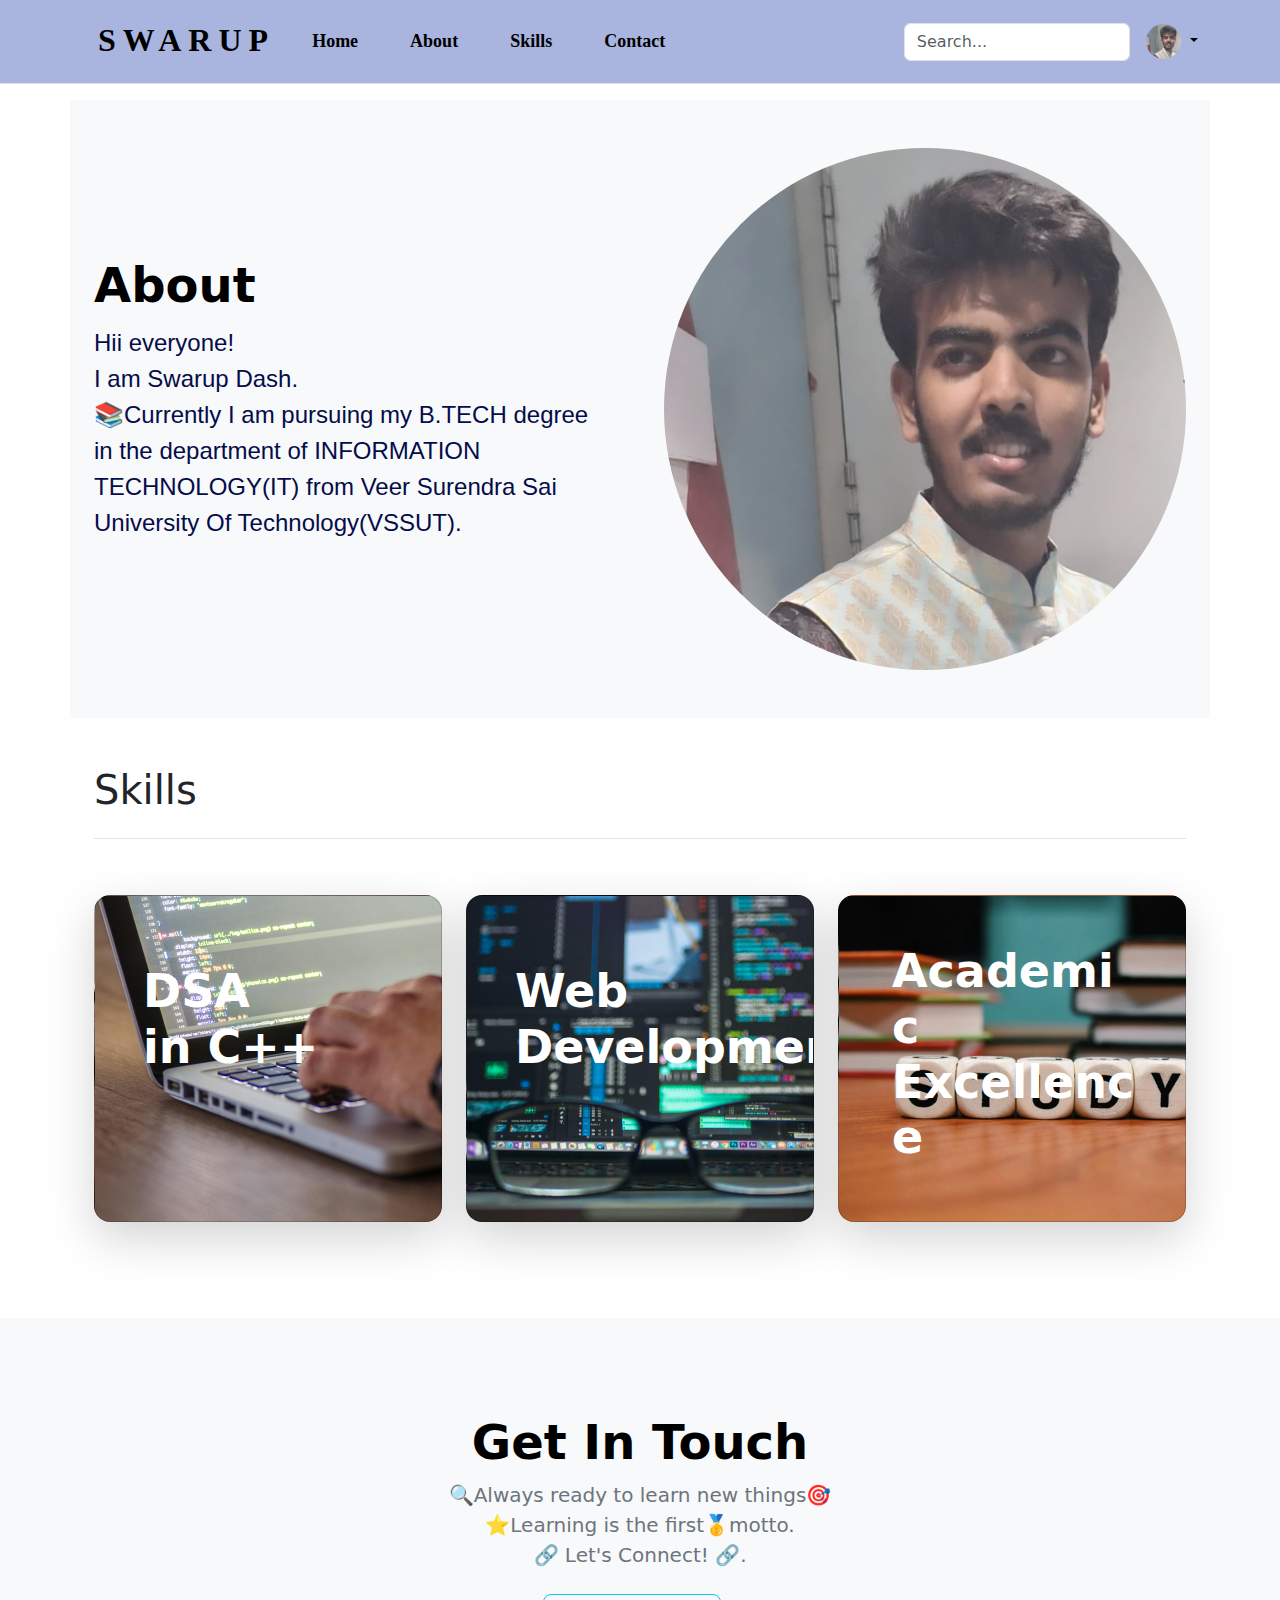
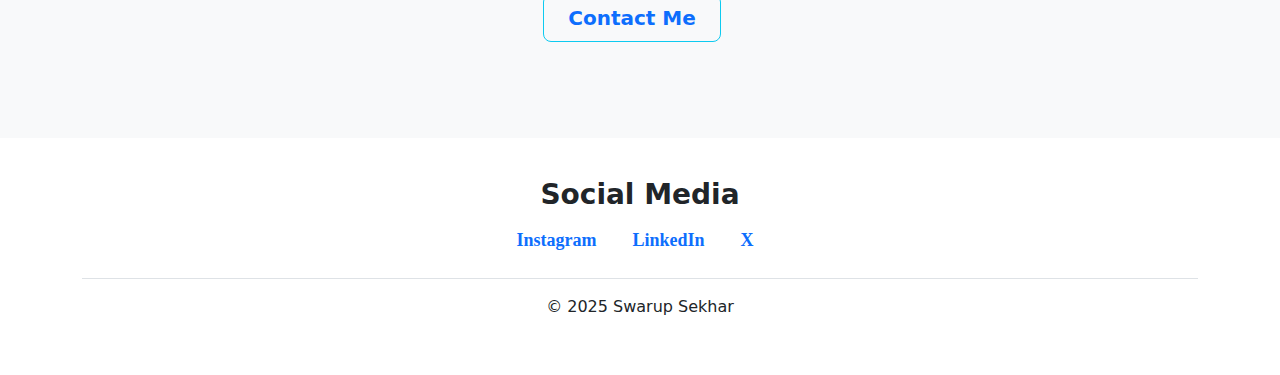
==== index.html @ 0669281a "Intial comit" ====
<!DOCTYPE html>
<html lang="en">
<head>
    <meta charset="UTF-8">
    <meta name="viewport" content="width=device-width, initial-scale=1.0">
    <title>Swarup Sekhar</title>
    <link rel="stylesheet" href="./style.css">
    <link href="https://cdn.jsdelivr.net/npm/bootstrap@5.3.3/dist/css/bootstrap.min.css" rel="stylesheet" integrity="sha384-QWTKZyjpPEjISv5WaRU9OFeRpok6YctnYmDr5pNlyT2bRjXh0JMhjY6hW+ALEwIH" crossorigin="anonymous">
</head>
<body>
    <section id="Navbar" class="navigation">
        <header class="p-3 mb-3 border-bottom">
            <div class="container gradient">
              <div class="d-flex flex-wrap align-items-center justify-content-center justify-content-lg-start">
                <a href="#" class="d-flex align-items-center mx-3 mb-2 mb-lg-0 link-body-emphasis text-decoration-none">
                  <h2 class="text-dec">SWARUP</h2>
                </a>
                
                
                <ul class="nav col-12 col-lg-auto me-lg-auto mb-2 justify-content-center mb-md-0">
                  <li class="icon-dec"><a href="#" class="nav-link px-3 link-body-emphasis" >Home</a></li>
                  <li class="icon-dec"><a href="#About" class="nav-link px-3 link-body-emphasis">About</a></li>
                  <li class="icon-dec"><a href="#Skills" class="nav-link px-3 link-body-emphasis">Skills</a></li>  
                  <li class="icon-dec"><a href="#Contact" class="nav-link px-3 link-body-emphasis">Contact</a></li>
                </ul>
        
                <form class="col-12 col-lg-auto mb-3 mb-lg-0 me-lg-3" role="search">
                  <input type="search" class="form-control" placeholder="Search..." aria-label="Search">
                </form>
        
                <div class="dropdown text-end">
                  <a href="#" class="d-block link-body-emphasis text-decoration-none dropdown-toggle" data-bs-toggle="dropdown" aria-expanded="false">
                    <img src="./images/Swarup.jpg" alt="mdo" width="35" height="35" class="rounded-circle">
                  </a>
                  <ul class="dropdown-menu text-small">
                    <li><a class="dropdown-item" href="#">Profile</a></li>
                  </ul>
                </div>
              </div>
            </div>
          </header>
    </section>

    <section id="About">
        <div class="bg-light container col-xxl-8 px-4 py-5">
            <div class="row flex-lg-row-reverse align-items-center g-5 py-10">
              <div class="col-10 col-sm-8 col-lg-6">
                <img src="./images/Swarup.jpg" class="d-block mx-lg-auto img-fluid rounded-circle" alt="Bootstrap Themes" width="700" height="500" loading="lazy">
              </div>
              <div class="col-lg-6">
                <h1 class="display-5 fw-bold text-body-emphasis lh-1 mb-3">About <br></h1>
                <p class="About-text">Hii everyone! <br>I am Swarup Dash. <br>📚Currently I am pursuing my B.TECH degree in the department of INFORMATION TECHNOLOGY(IT) from Veer Surendra Sai University Of Technology(VSSUT).</p>
              </div>
            </div>
          </div>
    </section>

    <section id="Skills">
      <div class="container px-4 py-5" id="custom-cards">
        <h1 class="pb-4 border-bottom">Skills</h1>
        <div class="row row-cols-1 row-cols-lg-3 align-items-stretch g-4 py-5">
          <div class="col">
            <div class="card card-cover h-100 overflow-hidden text-bg-dark rounded-4 shadow-lg" style="background-image: url('./images/Canva\ portfolio.png'); ">
              <div class="d-flex flex-column h-150 p-5 text-white text-shadow-1">
                <h3 class="skillsText">DSA <br>in C++</h3>
              </div>
            </div>
          </div>
          <div class="col">
            <div class="card card-cover h-100 overflow-hidden text-bg-dark rounded-4 shadow-lg" style="background-image: url('./images/Canva\ portfolio\ \(1\).png');">
              <div class="d-flex flex-column h-150 p-5  text-white text-shadow-1">
                <h3 class="skillsText">Web Development</h3>
              </div>
            </div>
          </div>
          <div class="col">
            <div class="card card-cover h-100 overflow-hidden text-bg-dark rounded-4 shadow-lg" style="background-image: url('./images/Canva\ portfolio\ \(2\).png');">
              <div class="d-flex flex-column h-150 p-5 text-shadow-1">
                <h3 class="skillsText2">Academic Excellence</h3>
              </div>
            </div>
          </div>
        </div>
      </div>
    </section>

    <section id="Contact">
      <div class="bg-light text-secondary px-4 py-5 text-center">
        <div class="py-5">
          <h1 class="display-5 fw-bold text-black ">Get In Touch</h1>
          <div class="col-lg-6 mx-auto">
            <p class="fs-5 mb-4">
              🔍Always ready to learn new things🎯<br>
              ⭐Learning is the first🥇motto.
              <br>
              🔗 Let's Connect! 🔗.</p>
            <div class="d-grid gap-2 d-sm-flex justify-content-sm-center">
              <button type="button" class="btn btn-outline-info btn-lg px-4 me-sm-3 fw-bold" ><a href="./index2.html" style="text-decoration: none;">Contact Me</a></button>
            </div>
          </div>
        </div>
      </div>
    </section>

    <section id="Foot">
      <div class="container">
        <footer class="py-3 my-4">
          <h3 class="social">Social Media</h3>
          <ul class="nav justify-content-center border-bottom pb-3 mb-3">
            <li class="icon-dec"><a href="https://www.instagram.com/sekhar_swarup21/" class="nav-link px-2 text-body-primary">Instagram</a></li>
            <li class="icon-dec"><a href="https://www.linkedin.com/in/swarup-dash-59538a28a/" class="nav-link px-2 text-body-primary">LinkedIn</a></li>
            <li class="icon-dec"><a href="https://x.com/swarupsD21" class="nav-link px-2 text-body-primary">X</a></li>
          </ul>
          <p class="text-center text-body-primary">© 2025 Swarup Sekhar</p>
        </footer>
      </div>
    </section>
    <script src="https://cdn.jsdelivr.net/npm/bootstrap@5.3.3/dist/js/bootstrap.bundle.min.js" integrity="sha384-YvpcrYf0tY3lHB60NNkmXc5s9fDVZLESaAA55NDzOxhy9GkcIdslK1eN7N6jIeHz" crossorigin="anonymous"></script>
</body>
</html>
---- style.css ----
body{
    position:relative;
}
.navigation{
    width: 100%;
    position: sticky;
    background-color: #A9B5DF;
}
.text-dec{
    font-size: 32px;
    letter-spacing: 7px;
    font-family:cursive;
    margin-top: 5px;
    font-weight: 700;
}
.icon-dec{
    margin-left: 5px;
    margin-right: 15px;
    
    font-size: 18px;
    font-weight: 600;
    font-family: Cambria, Cochin, Georgia, Times, 'Times New Roman', serif;
}
.icon-dec:hover{
    font-size: 20px;
    border:2px solid black;
    border-radius: 25px;
    box-shadow: 2px 4px  rgba(64, 67, 69, 0.822);
}
.About-text{
    margin-right: 10px;
    font-size: 24px; 
    font-weight: 500;
    color:#050c4a;
    font-family:'Gill Sans', 'Gill Sans MT', Calibri, 'Trebuchet MS', sans-serif;
}
.skillsText{
    padding-top: 20px;
    font-size: 46px;
    font-weight: 750;
    color: white;
    word-wrap: normal;
}
.skillsText2{
    padding-left: 5px;
    font-size: 46px;
    font-weight: 750;
    color: white;
}
.social{
    text-align: center;
    font-weight: 700;
    text-decoration: dotted;
}
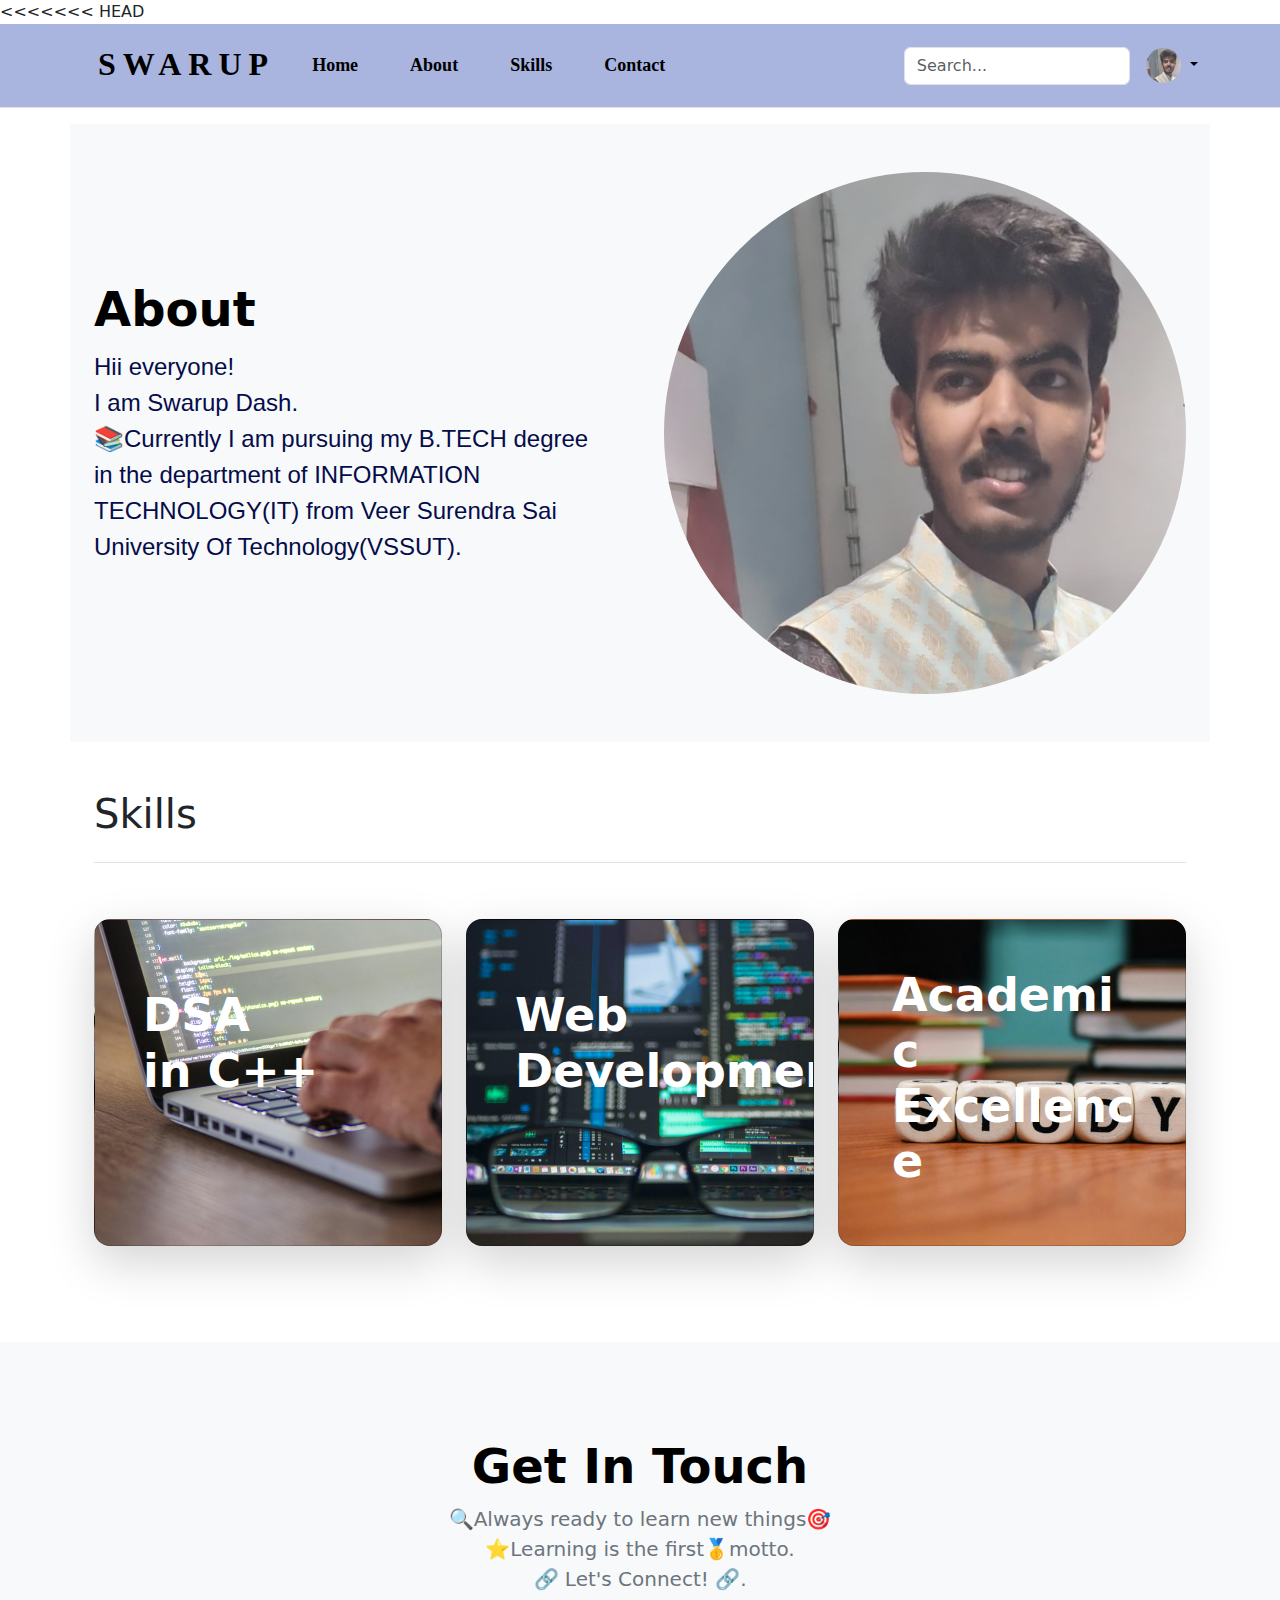
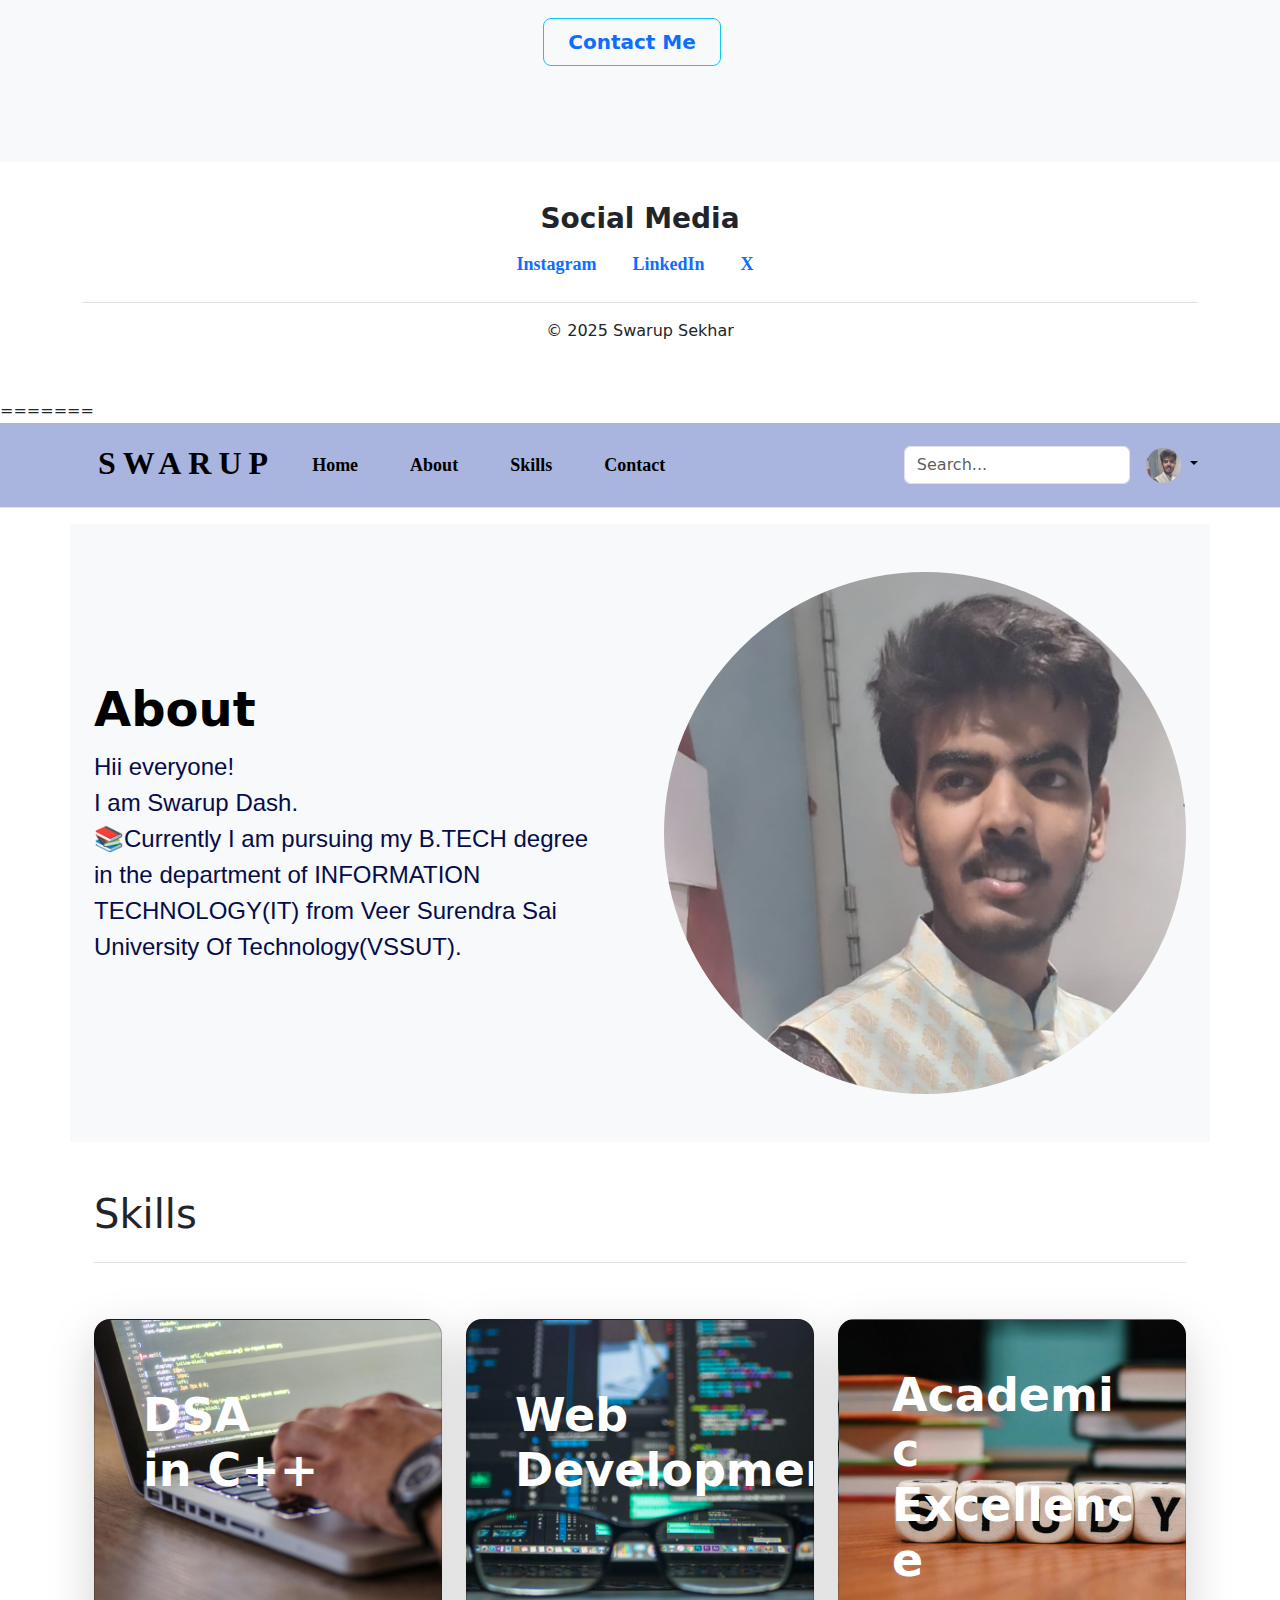
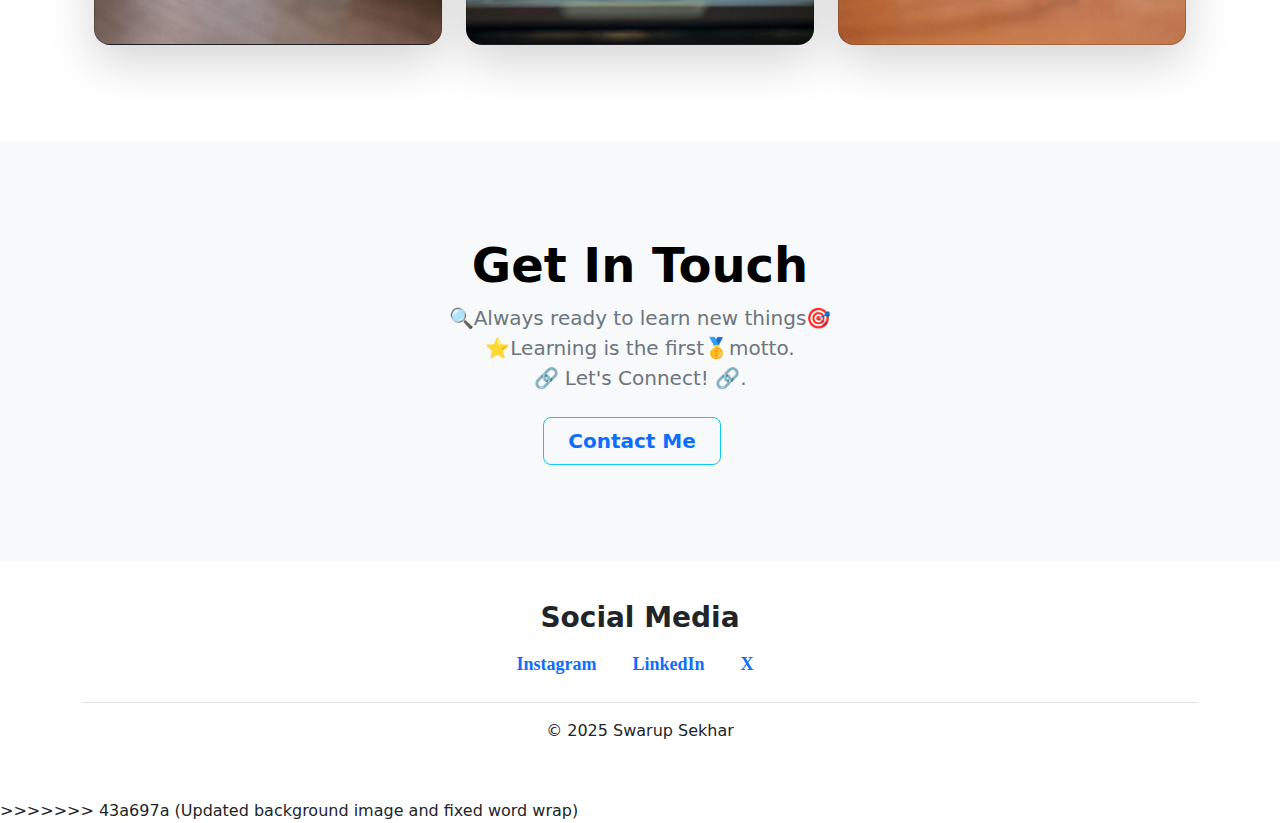
==== commit 407ade89: "Updated background image and fixed word wrap" ====
--- a/index.html
+++ b/index.html
@@ -1,3 +1,124 @@
+<<<<<<< HEAD
+<!DOCTYPE html>
+<html lang="en">
+<head>
+    <meta charset="UTF-8">
+    <meta name="viewport" content="width=device-width, initial-scale=1.0">
+    <title>Swarup Sekhar</title>
+    <link rel="stylesheet" href="./style.css">
+    <link href="https://cdn.jsdelivr.net/npm/bootstrap@5.3.3/dist/css/bootstrap.min.css" rel="stylesheet" integrity="sha384-QWTKZyjpPEjISv5WaRU9OFeRpok6YctnYmDr5pNlyT2bRjXh0JMhjY6hW+ALEwIH" crossorigin="anonymous">
+</head>
+<body>
+    <section id="Navbar" class="navigation">
+        <header class="p-3 mb-3 border-bottom">
+            <div class="container gradient">
+              <div class="d-flex flex-wrap align-items-center justify-content-center justify-content-lg-start">
+                <a href="#" class="d-flex align-items-center mx-3 mb-2 mb-lg-0 link-body-emphasis text-decoration-none">
+                  <h2 class="text-dec">SWARUP</h2>
+                </a>
+                
+                
+                <ul class="nav col-12 col-lg-auto me-lg-auto mb-2 justify-content-center mb-md-0">
+                  <li class="icon-dec"><a href="#" class="nav-link px-3 link-body-emphasis" >Home</a></li>
+                  <li class="icon-dec"><a href="#About" class="nav-link px-3 link-body-emphasis">About</a></li>
+                  <li class="icon-dec"><a href="#Skills" class="nav-link px-3 link-body-emphasis">Skills</a></li>  
+                  <li class="icon-dec"><a href="#Contact" class="nav-link px-3 link-body-emphasis">Contact</a></li>
+                </ul>
+        
+                <form class="col-12 col-lg-auto mb-3 mb-lg-0 me-lg-3" role="search">
+                  <input type="search" class="form-control" placeholder="Search..." aria-label="Search">
+                </form>
+        
+                <div class="dropdown text-end">
+                  <a href="#" class="d-block link-body-emphasis text-decoration-none dropdown-toggle" data-bs-toggle="dropdown" aria-expanded="false">
+                    <img src="./images/Swarup.jpg" alt="mdo" width="35" height="35" class="rounded-circle">
+                  </a>
+                  <ul class="dropdown-menu text-small">
+                    <li><a class="dropdown-item" href="#">Profile</a></li>
+                  </ul>
+                </div>
+              </div>
+            </div>
+          </header>
+    </section>
+
+    <section id="About">
+        <div class="bg-light container col-xxl-8 px-4 py-5">
+            <div class="row flex-lg-row-reverse align-items-center g-5 py-10">
+              <div class="col-10 col-sm-8 col-lg-6">
+                <img src="./images/Swarup.jpg" class="d-block mx-lg-auto img-fluid rounded-circle" alt="Bootstrap Themes" width="700" height="500" loading="lazy">
+              </div>
+              <div class="col-lg-6">
+                <h1 class="display-5 fw-bold text-body-emphasis lh-1 mb-3">About <br></h1>
+                <p class="About-text">Hii everyone! <br>I am Swarup Dash. <br>📚Currently I am pursuing my B.TECH degree in the department of INFORMATION TECHNOLOGY(IT) from Veer Surendra Sai University Of Technology(VSSUT).</p>
+              </div>
+            </div>
+          </div>
+    </section>
+
+    <section id="Skills">
+      <div class="container px-4 py-5" id="custom-cards">
+        <h1 class="pb-4 border-bottom">Skills</h1>
+        <div class="row row-cols-1 row-cols-lg-3 align-items-stretch g-4 py-5">
+          <div class="col">
+            <div class="card card-cover h-100 overflow-hidden text-bg-dark rounded-4 shadow-lg" style="background-image: url('./images/Canva\ portfolio.png'); ">
+              <div class="d-flex flex-column h-150 p-5 text-white text-shadow-1">
+                <h3 class="skillsText">DSA <br>in C++</h3>
+              </div>
+            </div>
+          </div>
+          <div class="col">
+            <div class="card card-cover h-100 overflow-hidden text-bg-dark rounded-4 shadow-lg" style="background-image: url('./images/Canva\ portfolio\ \(1\).png');">
+              <div class="d-flex flex-column h-150 p-5  text-white text-shadow-1">
+                <h3 class="skillsText">Web Development</h3>
+              </div>
+            </div>
+          </div>
+          <div class="col">
+            <div class="card card-cover h-100 overflow-hidden text-bg-dark rounded-4 shadow-lg" style="background-image: url('./images/Canva\ portfolio\ \(2\).png');">
+              <div class="d-flex flex-column h-150 p-5 text-shadow-1">
+                <h3 class="skillsText2">Academic Excellence</h3>
+              </div>
+            </div>
+          </div>
+        </div>
+      </div>
+    </section>
+
+    <section id="Contact">
+      <div class="bg-light text-secondary px-4 py-5 text-center">
+        <div class="py-5">
+          <h1 class="display-5 fw-bold text-black ">Get In Touch</h1>
+          <div class="col-lg-6 mx-auto">
+            <p class="fs-5 mb-4">
+              🔍Always ready to learn new things🎯<br>
+              ⭐Learning is the first🥇motto.
+              <br>
+              🔗 Let's Connect! 🔗.</p>
+            <div class="d-grid gap-2 d-sm-flex justify-content-sm-center">
+              <button type="button" class="btn btn-outline-info btn-lg px-4 me-sm-3 fw-bold" ><a href="./index2.html" style="text-decoration: none;">Contact Me</a></button>
+            </div>
+          </div>
+        </div>
+      </div>
+    </section>
+
+    <section id="Foot">
+      <div class="container">
+        <footer class="py-3 my-4">
+          <h3 class="social">Social Media</h3>
+          <ul class="nav justify-content-center border-bottom pb-3 mb-3">
+            <li class="icon-dec"><a href="https://www.instagram.com/sekhar_swarup21/" class="nav-link px-2 text-body-primary">Instagram</a></li>
+            <li class="icon-dec"><a href="https://www.linkedin.com/in/swarup-dash-59538a28a/" class="nav-link px-2 text-body-primary">LinkedIn</a></li>
+            <li class="icon-dec"><a href="https://x.com/swarupsD21" class="nav-link px-2 text-body-primary">X</a></li>
+          </ul>
+          <p class="text-center text-body-primary">© 2025 Swarup Sekhar</p>
+        </footer>
+      </div>
+    </section>
+    <script src="https://cdn.jsdelivr.net/npm/bootstrap@5.3.3/dist/js/bootstrap.bundle.min.js" integrity="sha384-YvpcrYf0tY3lHB60NNkmXc5s9fDVZLESaAA55NDzOxhy9GkcIdslK1eN7N6jIeHz" crossorigin="anonymous"></script>
+</body>
+=======
 <!DOCTYPE html>
 <html lang="en">
 <head>
@@ -60,14 +181,14 @@
         <h1 class="pb-4 border-bottom">Skills</h1>
         <div class="row row-cols-1 row-cols-lg-3 align-items-stretch g-4 py-5">
           <div class="col">
-            <div class="card card-cover h-100 overflow-hidden text-bg-dark rounded-4 shadow-lg" style="background-image: url('./images/Canva\ portfolio.png'); ">
+            <div class="card card-cover h-100 overflow-hidden text-bg-dark rounded-4 shadow-lg" style="background-image: url('./images/Canva\ portfolio.png'); background-position: center; background-repeat: no-repeat; background-size: cover ">
               <div class="d-flex flex-column h-150 p-5 text-white text-shadow-1">
                 <h3 class="skillsText">DSA <br>in C++</h3>
               </div>
             </div>
           </div>
           <div class="col">
-            <div class="card card-cover h-100 overflow-hidden text-bg-dark rounded-4 shadow-lg" style="background-image: url('./images/Canva\ portfolio\ \(1\).png');">
+            <div class="card card-cover h-100 overflow-hidden text-bg-dark rounded-4 shadow-lg" style="background-image: url('./images/Canva\ portfolio\ \(1\).png'); background-position: center; background-repeat: no-repeat; background-size: cover">
               <div class="d-flex flex-column h-150 p-5  text-white text-shadow-1">
                 <h3 class="skillsText">Web Development</h3>
               </div>
@@ -117,4 +238,5 @@
     </section>
     <script src="https://cdn.jsdelivr.net/npm/bootstrap@5.3.3/dist/js/bootstrap.bundle.min.js" integrity="sha384-YvpcrYf0tY3lHB60NNkmXc5s9fDVZLESaAA55NDzOxhy9GkcIdslK1eN7N6jIeHz" crossorigin="anonymous"></script>
 </body>
+>>>>>>> 43a697a (Updated background image and fixed word wrap)
 </html>--- a/style.css
+++ b/style.css
@@ -1,3 +1,58 @@
+<<<<<<< HEAD
+body{
+    position:relative;
+}
+.navigation{
+    width: 100%;
+    position: sticky;
+    background-color: #A9B5DF;
+}
+.text-dec{
+    font-size: 32px;
+    letter-spacing: 7px;
+    font-family:cursive;
+    margin-top: 5px;
+    font-weight: 700;
+}
+.icon-dec{
+    margin-left: 5px;
+    margin-right: 15px;
+    
+    font-size: 18px;
+    font-weight: 600;
+    font-family: Cambria, Cochin, Georgia, Times, 'Times New Roman', serif;
+}
+.icon-dec:hover{
+    font-size: 20px;
+    border:2px solid black;
+    border-radius: 25px;
+    box-shadow: 2px 4px  rgba(64, 67, 69, 0.822);
+}
+.About-text{
+    margin-right: 10px;
+    font-size: 24px; 
+    font-weight: 500;
+    color:#050c4a;
+    font-family:'Gill Sans', 'Gill Sans MT', Calibri, 'Trebuchet MS', sans-serif;
+}
+.skillsText{
+    padding-top: 20px;
+    font-size: 46px;
+    font-weight: 750;
+    color: white;
+    word-wrap: normal;
+}
+.skillsText2{
+    padding-left: 5px;
+    font-size: 46px;
+    font-weight: 750;
+    color: white;
+}
+.social{
+    text-align: center;
+    font-weight: 700;
+    text-decoration: dotted;
+=======
 body{
     position:relative;
 }
@@ -39,7 +94,7 @@
     font-size: 46px;
     font-weight: 750;
     color: white;
-    word-wrap: normal;
+    word-wrap: break-word;
 }
 .skillsText2{
     padding-left: 5px;
@@ -51,4 +106,13 @@
     text-align: center;
     font-weight: 700;
     text-decoration: dotted;
+}
+@media (min-width:360px) {
+    .skillsText{
+        font-size: 36px;
+    }
+    .skillsText2{
+        font-size: 36px;
+    }
+>>>>>>> 43a697a (Updated background image and fixed word wrap)
 }--- a/style.css
+++ b/style.css
@@ -1,3 +1,58 @@
+<<<<<<< HEAD
+body{
+    position:relative;
+}
+.navigation{
+    width: 100%;
+    position: sticky;
+    background-color: #A9B5DF;
+}
+.text-dec{
+    font-size: 32px;
+    letter-spacing: 7px;
+    font-family:cursive;
+    margin-top: 5px;
+    font-weight: 700;
+}
+.icon-dec{
+    margin-left: 5px;
+    margin-right: 15px;
+    
+    font-size: 18px;
+    font-weight: 600;
+    font-family: Cambria, Cochin, Georgia, Times, 'Times New Roman', serif;
+}
+.icon-dec:hover{
+    font-size: 20px;
+    border:2px solid black;
+    border-radius: 25px;
+    box-shadow: 2px 4px  rgba(64, 67, 69, 0.822);
+}
+.About-text{
+    margin-right: 10px;
+    font-size: 24px; 
+    font-weight: 500;
+    color:#050c4a;
+    font-family:'Gill Sans', 'Gill Sans MT', Calibri, 'Trebuchet MS', sans-serif;
+}
+.skillsText{
+    padding-top: 20px;
+    font-size: 46px;
+    font-weight: 750;
+    color: white;
+    word-wrap: normal;
+}
+.skillsText2{
+    padding-left: 5px;
+    font-size: 46px;
+    font-weight: 750;
+    color: white;
+}
+.social{
+    text-align: center;
+    font-weight: 700;
+    text-decoration: dotted;
+=======
 body{
     position:relative;
 }
@@ -39,7 +94,7 @@
     font-size: 46px;
     font-weight: 750;
     color: white;
-    word-wrap: normal;
+    word-wrap: break-word;
 }
 .skillsText2{
     padding-left: 5px;
@@ -51,4 +106,13 @@
     text-align: center;
     font-weight: 700;
     text-decoration: dotted;
+}
+@media (min-width:360px) {
+    .skillsText{
+        font-size: 36px;
+    }
+    .skillsText2{
+        font-size: 36px;
+    }
+>>>>>>> 43a697a (Updated background image and fixed word wrap)
 }